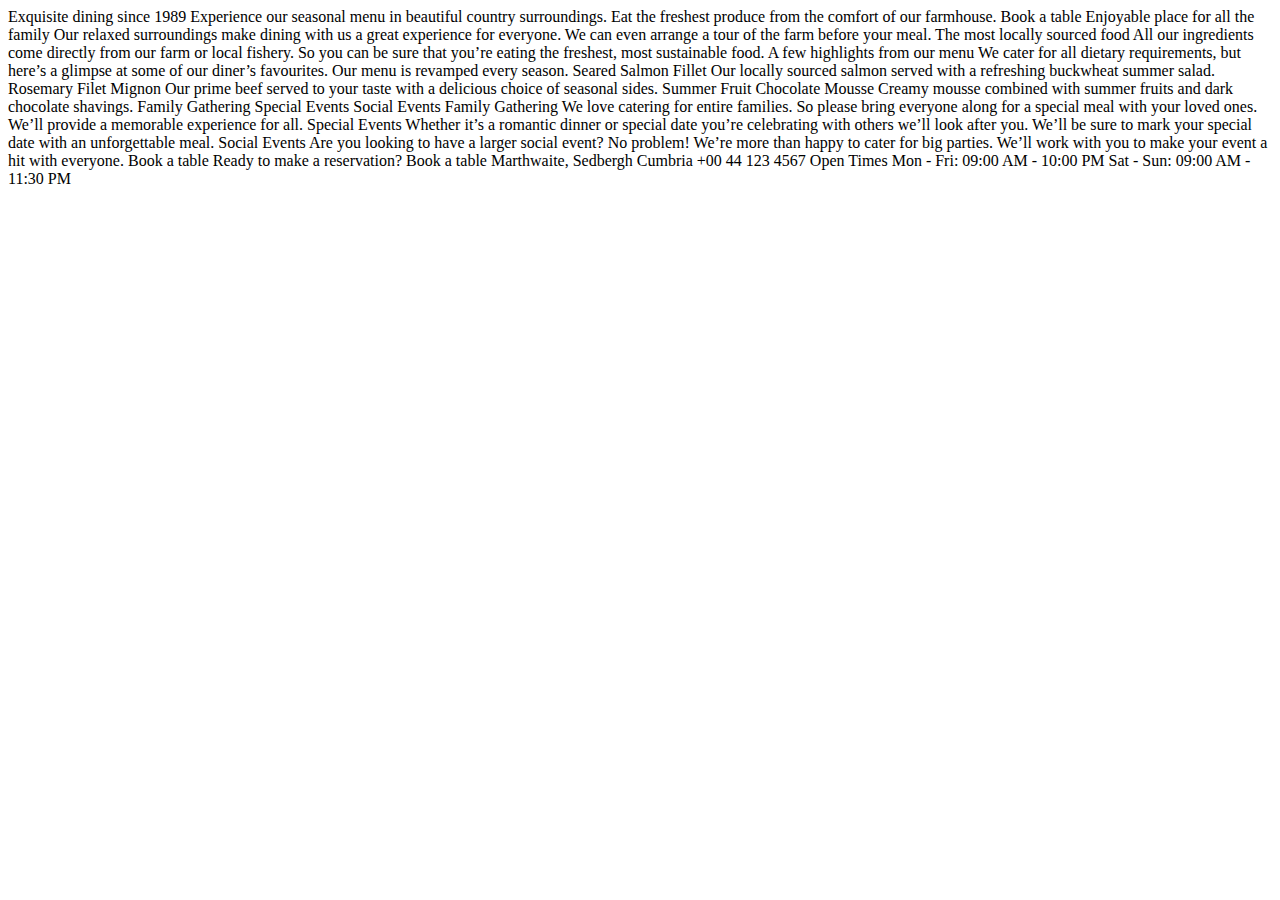
==== starter-code/index.html @ 96e77ed5 "starter commit" ====
<!DOCTYPE html>
<html lang="en">
<head>
  <meta charset="UTF-8">
  <meta name="viewport" content="width=device-width, initial-scale=1.0">

  <link rel="icon" type="image/png" sizes="32x32" href="./images/favicon-32x32.png">
  
  <title>Frontend Mentor | Dine Website Challenge</title>
</head>
<body>

  Exquisite dining since 1989

  Experience our seasonal menu in beautiful country surroundings. Eat the freshest produce from 
  the comfort of our farmhouse.

  Book a table



  Enjoyable place for all the family

  Our relaxed surroundings make dining with us a great experience for everyone. We can even arrange 
  a tour of the farm before your meal.

  The most locally sourced food

  All our ingredients come directly from our farm or local fishery. So you can be sure that you’re 
  eating the freshest, most sustainable food.



  A few highlights from our menu

  We cater for all dietary requirements, but here’s a glimpse at some of our diner’s favourites. 
  Our menu is revamped every season.

  Seared Salmon Fillet
  Our locally sourced salmon served with a refreshing buckwheat summer salad.

  Rosemary Filet Mignon
  Our prime beef served to your taste with a delicious choice of seasonal sides.

  Summer Fruit Chocolate Mousse
  Creamy mousse combined with summer fruits and dark chocolate shavings.



  Family Gathering
  Special Events
  Social Events

  Family Gathering
  We love catering for entire families. So please bring everyone along for a special meal with your 
  loved ones. We’ll provide a memorable experience for all.

  Special Events
  Whether it’s a romantic dinner or special date you’re celebrating with others we’ll look after you. 
  We’ll be sure to mark your special date with an unforgettable meal.

  Social Events
  Are you looking to have a larger social event? No problem! We’re more than happy to cater for big 
  parties. We’ll work with you to make your event a hit with everyone.

  Book a table



  Ready to make a reservation?

  Book a table



  Marthwaite, Sedbergh
  Cumbria
  +00 44 123 4567

  Open Times
  Mon - Fri: 09:00 AM - 10:00 PM
  Sat - Sun: 09:00 AM - 11:30 PM

</body>
</html>
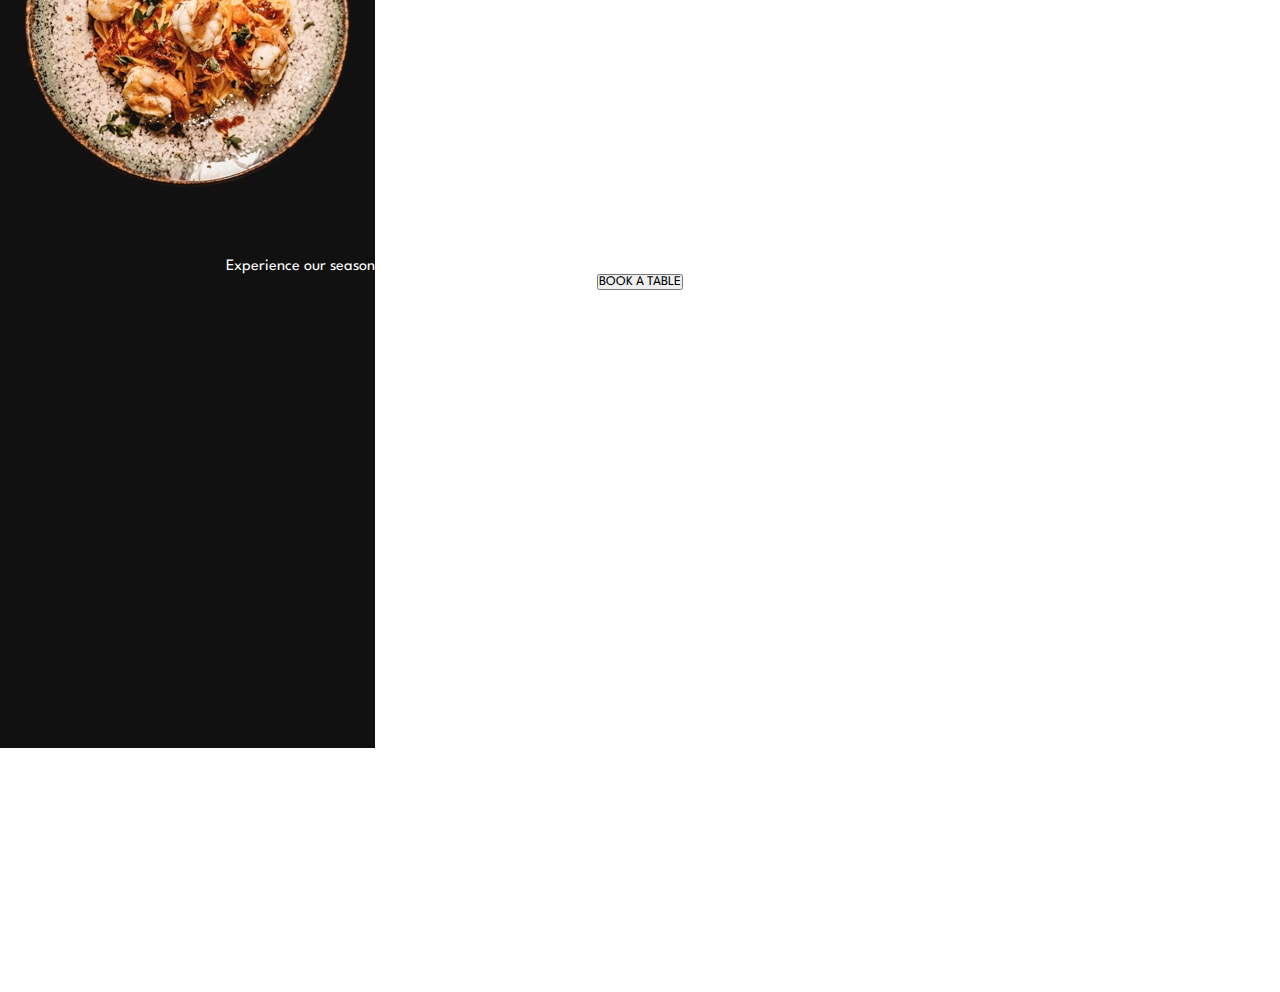
==== commit d6bcc5b9: "Hero section css" ====
--- a/starter-code/index.html
+++ b/starter-code/index.html
@@ -1,18 +1,26 @@
 <!DOCTYPE html>
 <html lang="en">
 <head>
-  <meta charset="UTF-8">
-  <meta name="viewport" content="width=device-width, initial-scale=1.0">
-
-  <link rel="icon" type="image/png" sizes="32x32" href="./images/favicon-32x32.png">
-  
-  <title>Frontend Mentor | Dine Website Challenge</title>
+    <meta charset="UTF-8">
+    <meta name="viewport" content="width=device-width, initial-scale=1.0">
+    <link rel="preconnect" href="https://fonts.googleapis.com">
+    <link rel="preconnect" href="https://fonts.gstatic.com" crossorigin>
+    <link href="https://fonts.googleapis.com/css2?family=League+Spartan:wght@100..900&display=swap" rel="stylesheet">
+    <link rel="icon" type="image/png" sizes="32x32" href="./images/favicon-32x32.png">
+    <link rel="stylesheet" href="scss/style.css">
+    <title>Frontend Mentor | Dine Website Challenge</title>
 </head>
 <body>
+    <section class="hero">
+        <div class="intro">
+            <h1>Dine</h1>
+            <h2>Exquisite dining since 1989</h2>
+            <p>Experience our seasonal menu in beautiful country surroundings. Eat the freshest produce from the comfort of our farmhouse.</p>
+            <button>BOOK A TABLE</button>
+        </div>
+    </section>
 
-  Exquisite dining since 1989
-
-  Experience our seasonal menu in beautiful country surroundings. Eat the freshest produce from 
+  <!--  Experience our seasonal menu in beautiful country surroundings. Eat the freshest produce from 
   the comfort of our farmhouse.
 
   Book a table
@@ -79,7 +87,7 @@
 
   Open Times
   Mon - Fri: 09:00 AM - 10:00 PM
-  Sat - Sun: 09:00 AM - 11:30 PM
+  Sat - Sun: 09:00 AM - 11:30 PM -->
 
 </body>
 </html>--- a/starter-code/scss/style.css
+++ b/starter-code/scss/style.css
@@ -0,0 +1,23 @@
+@import url("https://fonts.googleapis.com/css2?family=League+Spartan:wght@100..900&display=swap");
+* {
+  box-sizing: border-box;
+  margin: 0;
+  padding: 0;
+  font-family: "League Spartan", sans-serif;
+}
+
+.hero {
+  background-image: url(../assets/images/homepage/hero-bg-mobile.jpg);
+  width: 100%;
+  height: 62rem;
+  background-repeat: no-repeat;
+}
+.hero .intro {
+  display: flex;
+  flex-direction: column;
+  align-items: center;
+  justify-content: center;
+  text-align: center;
+  color: #ffffff;
+  padding-top: 13rem;
+}/*# sourceMappingURL=style.css.map */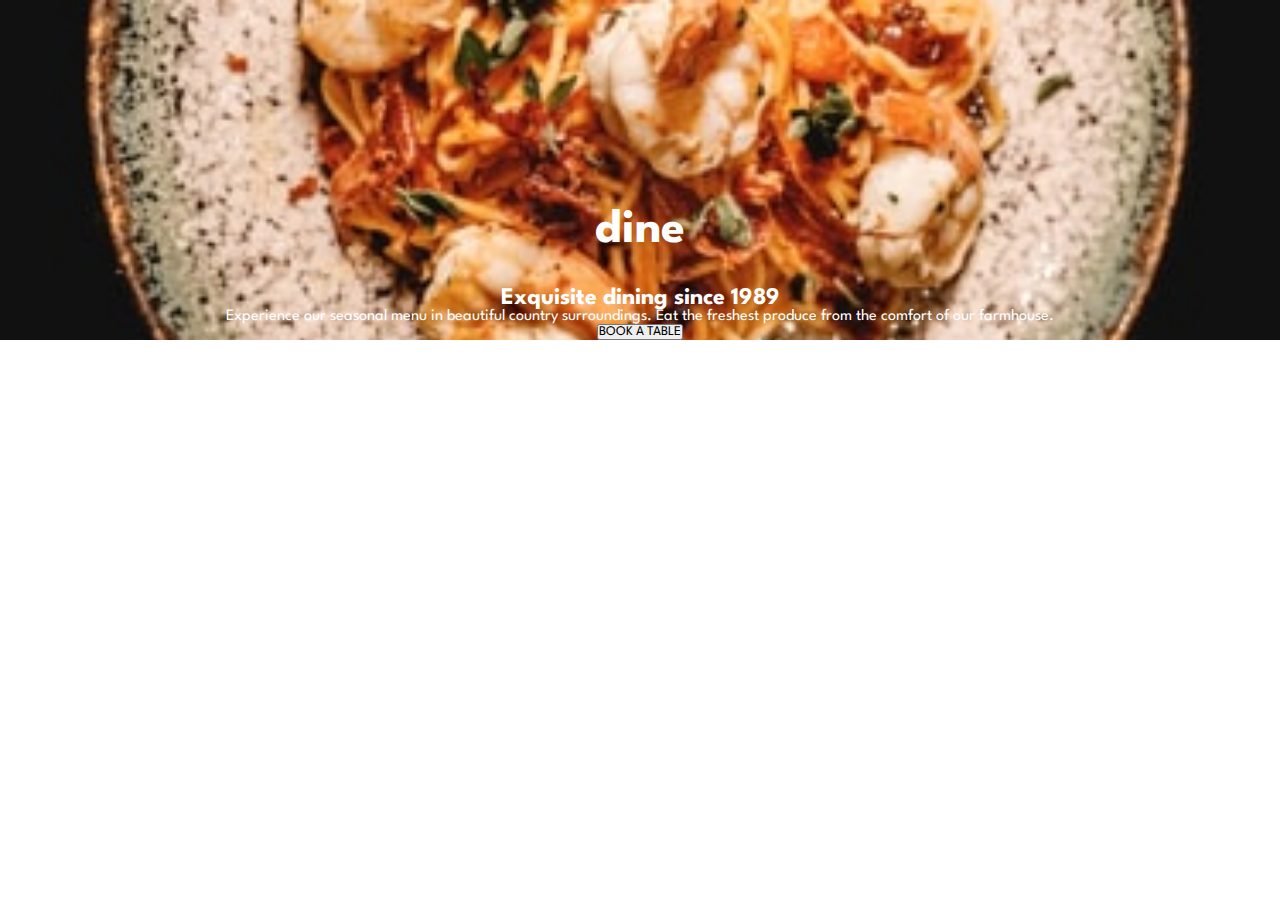
==== commit 1690eac4: "added maquette and started hero section" ====
--- a/starter-code/index.html
+++ b/starter-code/index.html
@@ -13,7 +13,7 @@
 <body>
     <section class="hero">
         <div class="intro">
-            <h1>Dine</h1>
+            <h1>dine</h1>
             <h2>Exquisite dining since 1989</h2>
             <p>Experience our seasonal menu in beautiful country surroundings. Eat the freshest produce from the comfort of our farmhouse.</p>
             <button>BOOK A TABLE</button>
--- a/starter-code/scss/style.css
+++ b/starter-code/scss/style.css
@@ -9,8 +9,9 @@
 .hero {
   background-image: url(../assets/images/homepage/hero-bg-mobile.jpg);
   width: 100%;
-  height: 62rem;
+  height: auto;
   background-repeat: no-repeat;
+  background-size: cover;
 }
 .hero .intro {
   display: flex;
@@ -20,4 +21,8 @@
   text-align: center;
   color: #ffffff;
   padding-top: 13rem;
+}
+.hero .intro h1 {
+  font-size: 3rem;
+  margin-bottom: 2.1rem;
 }/*# sourceMappingURL=style.css.map */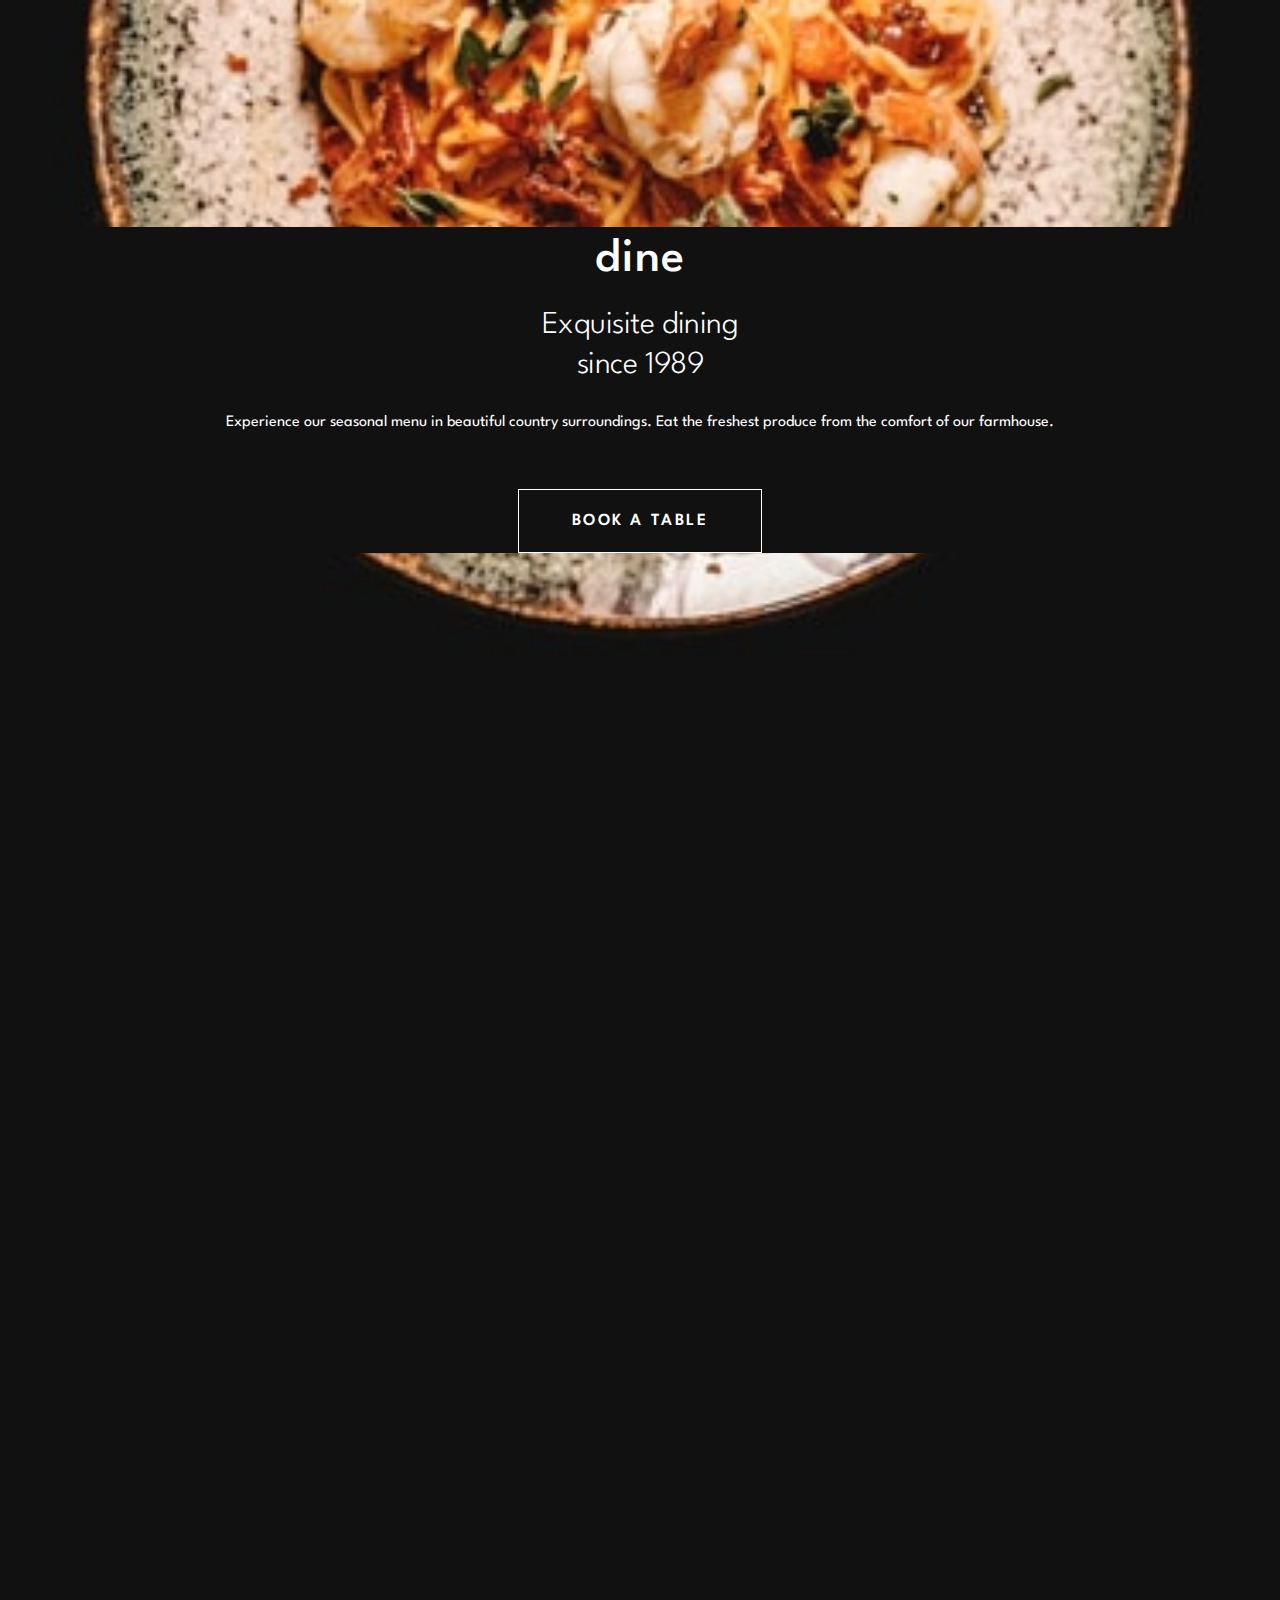
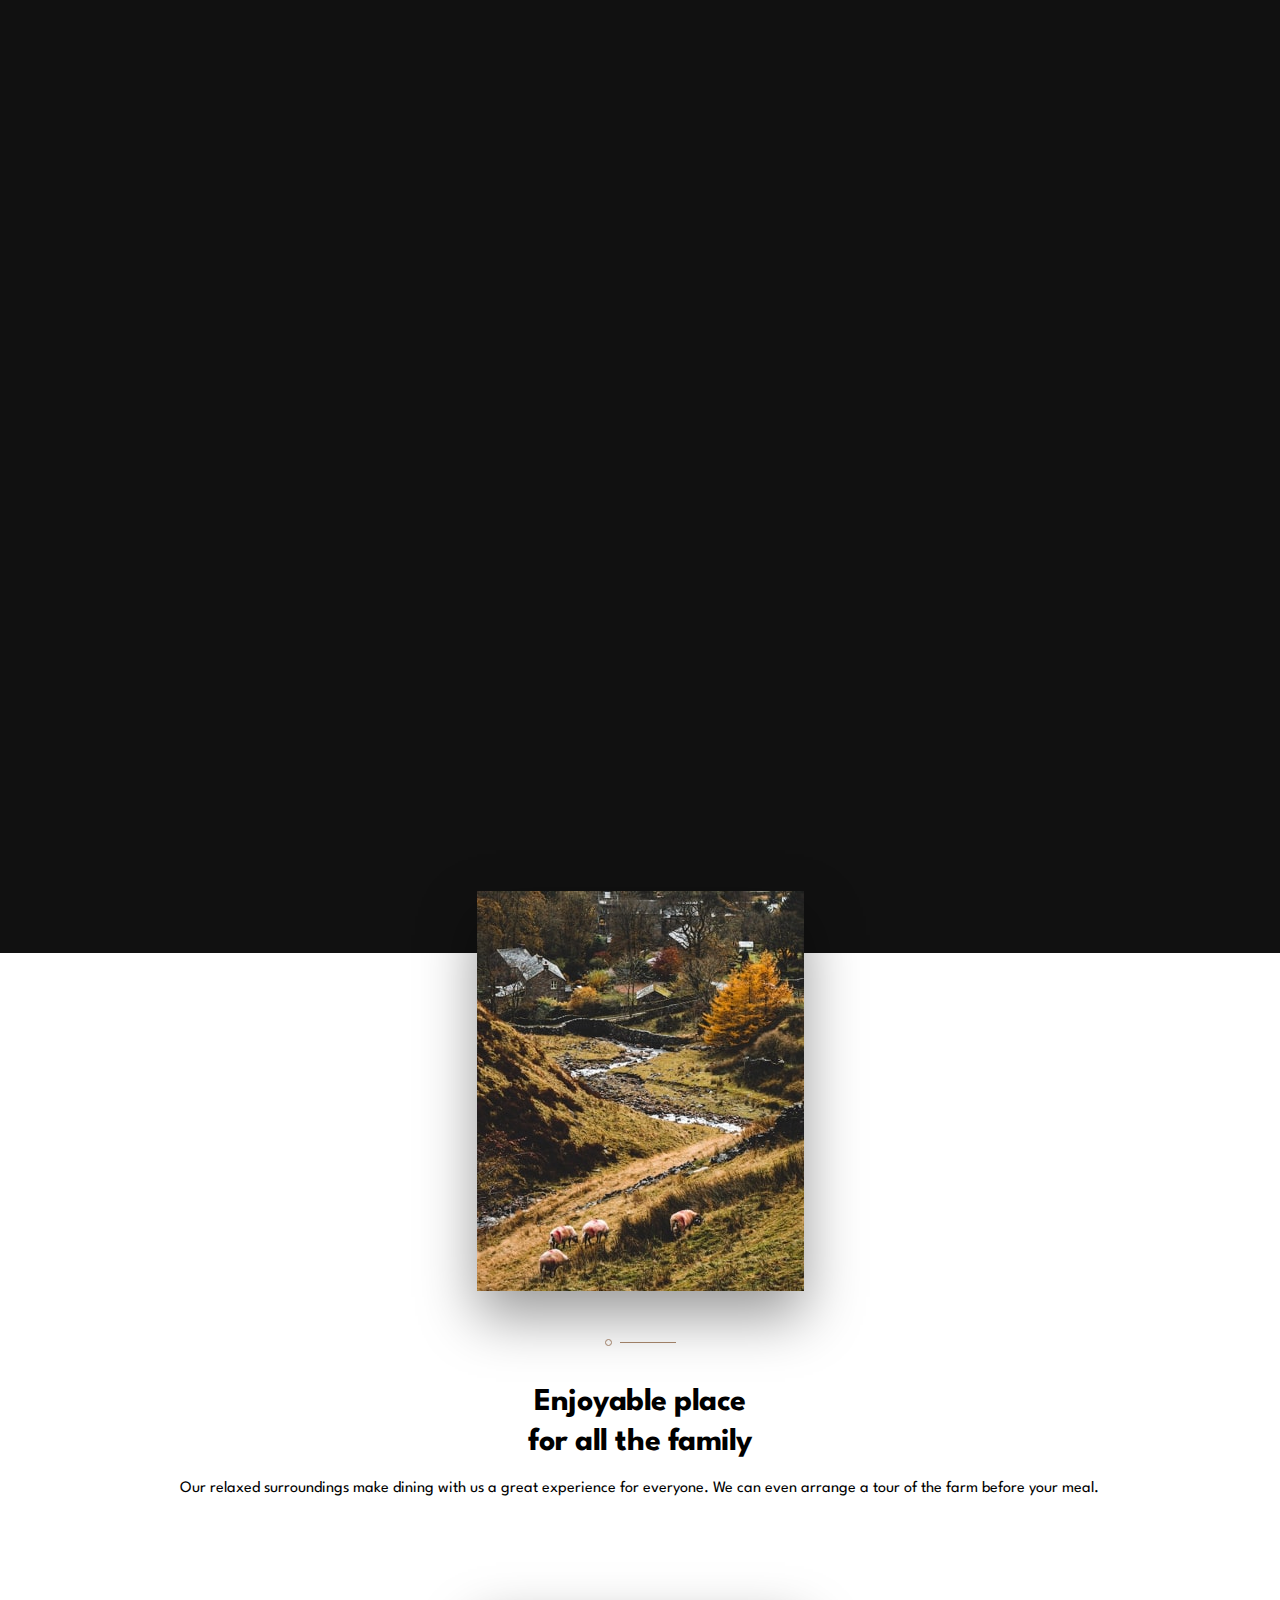
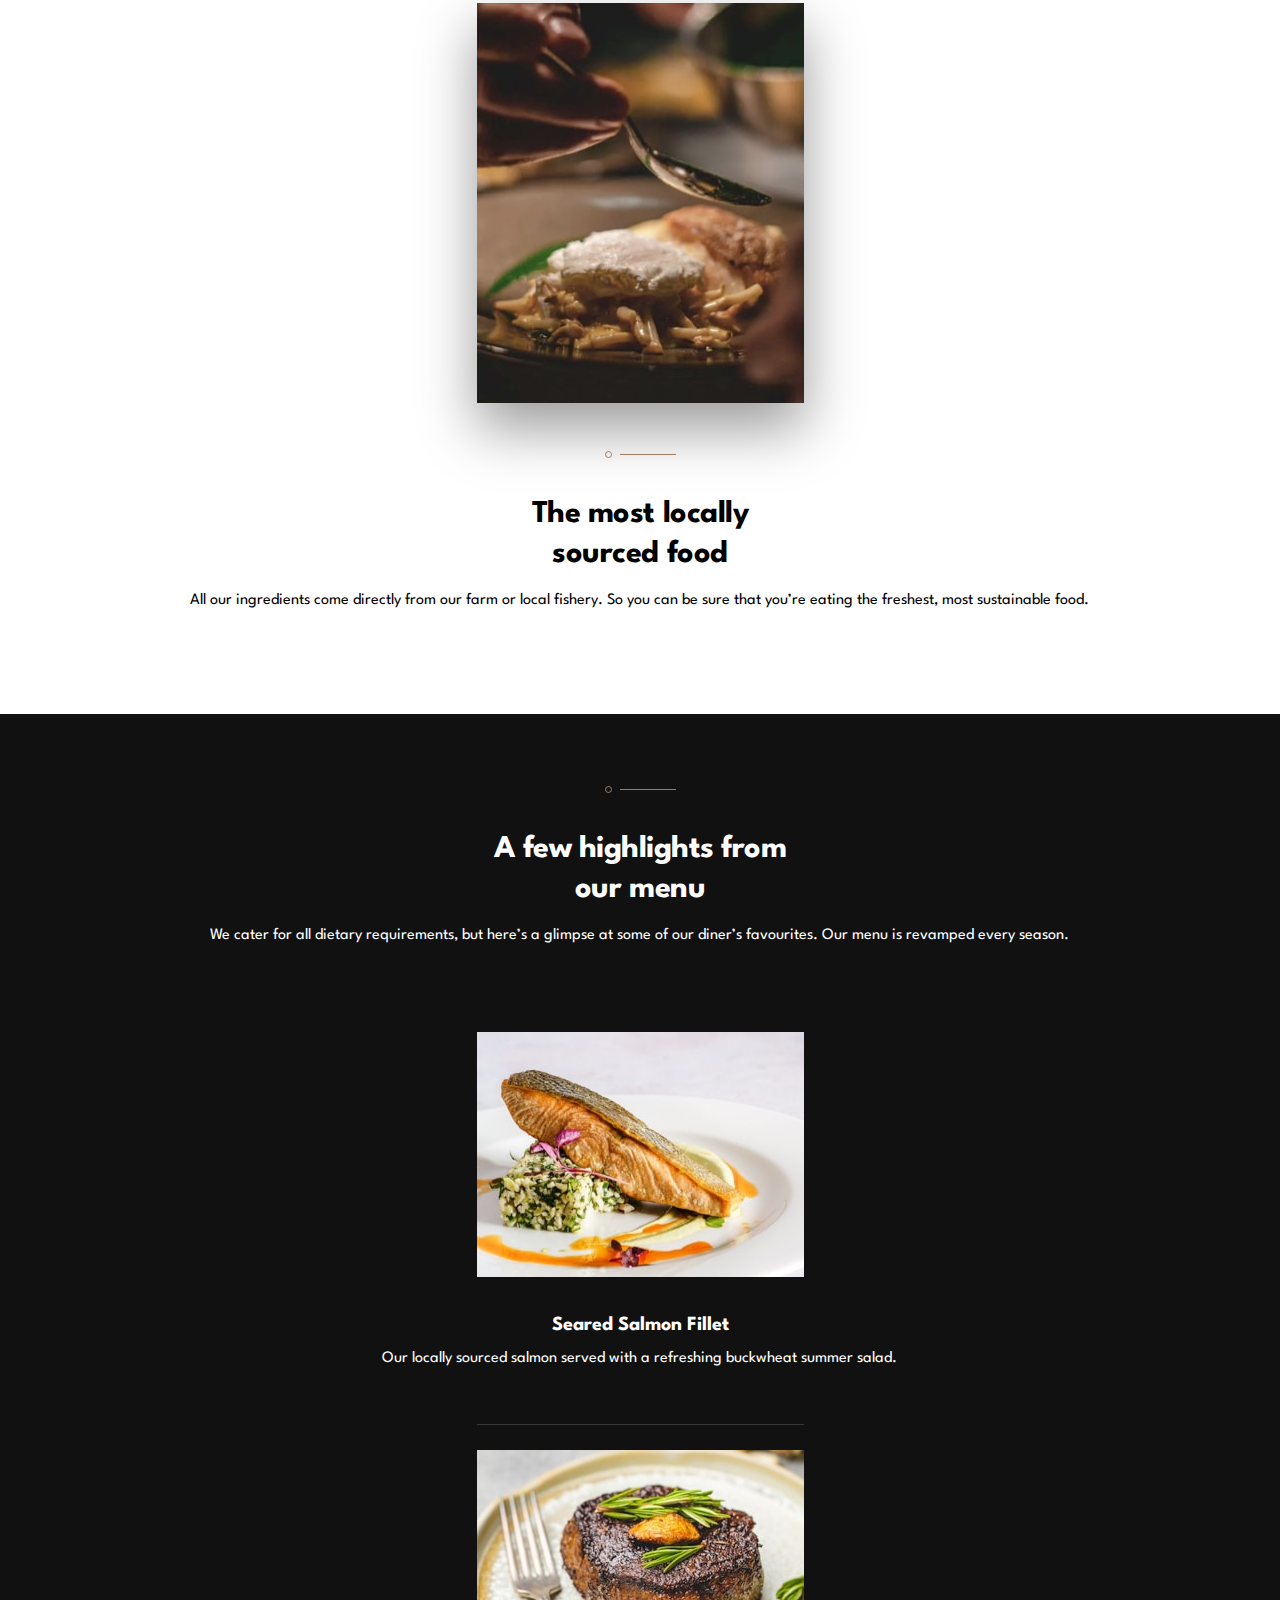
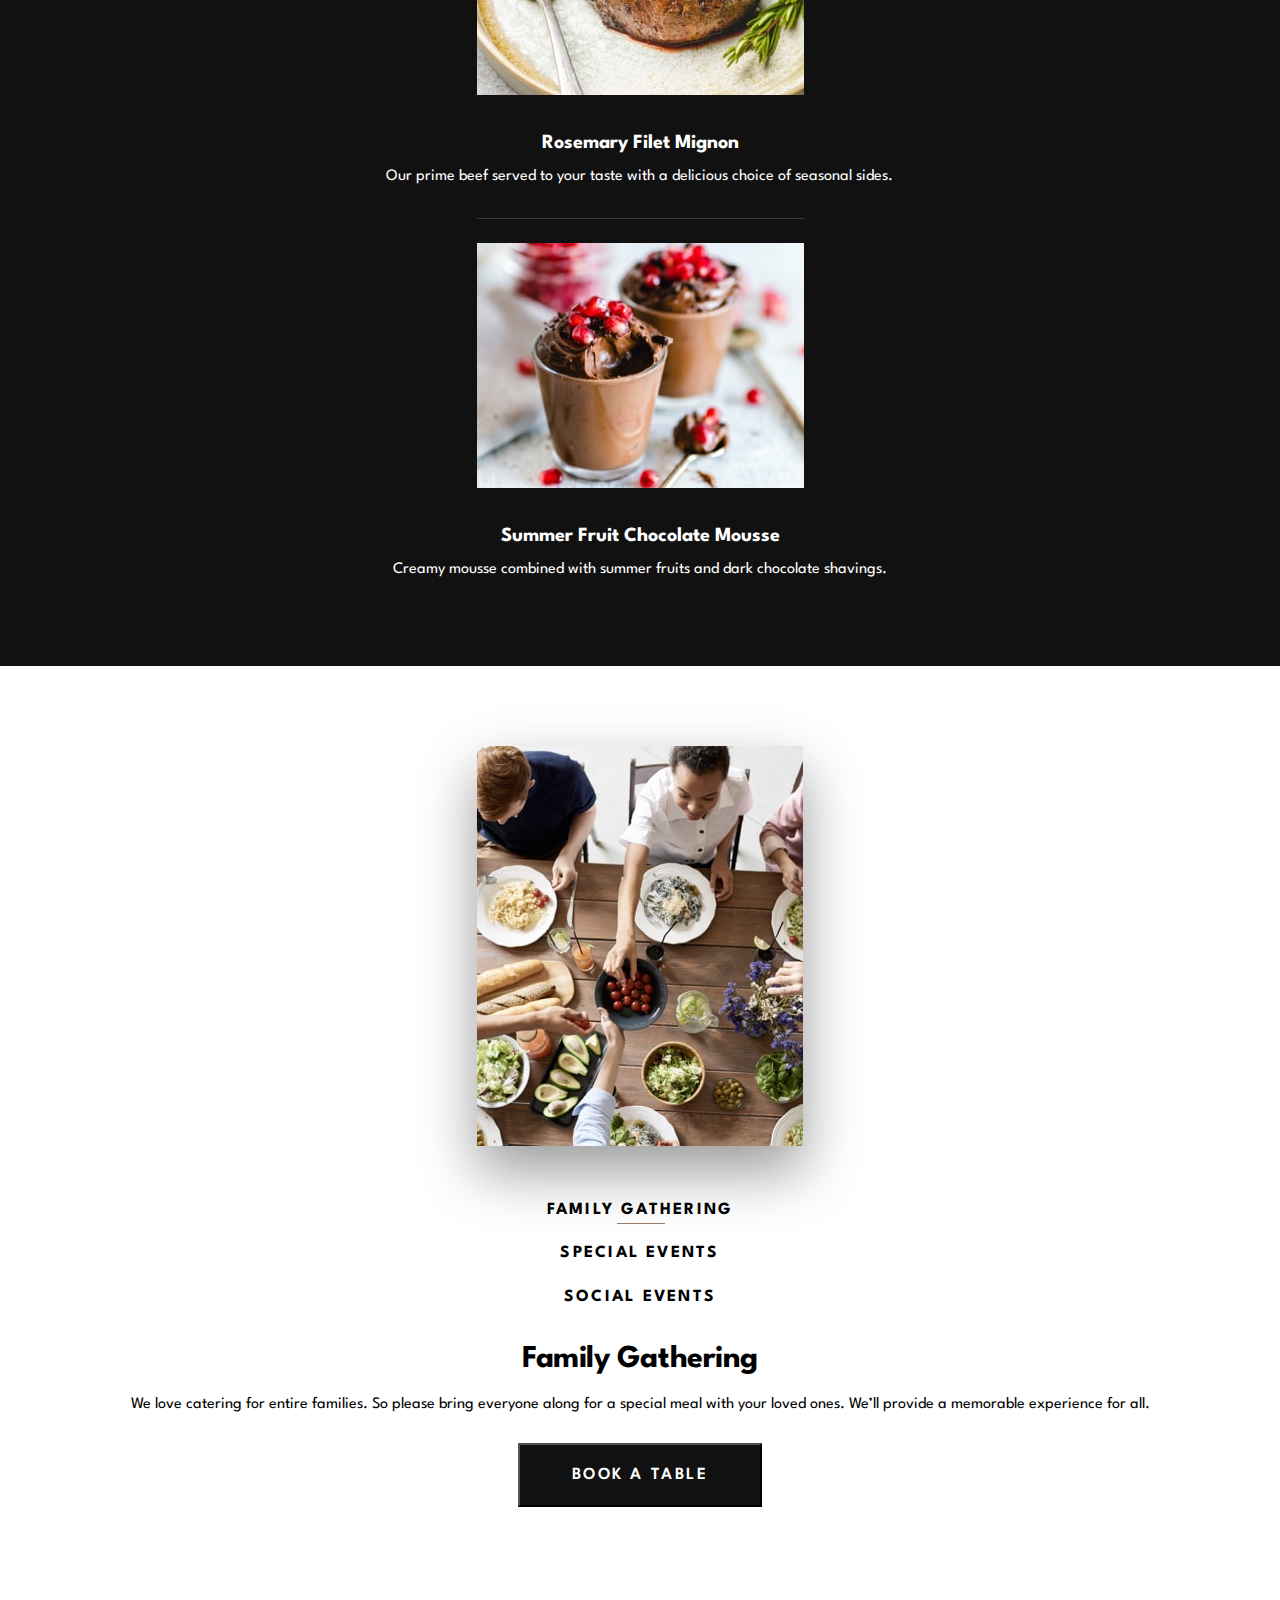
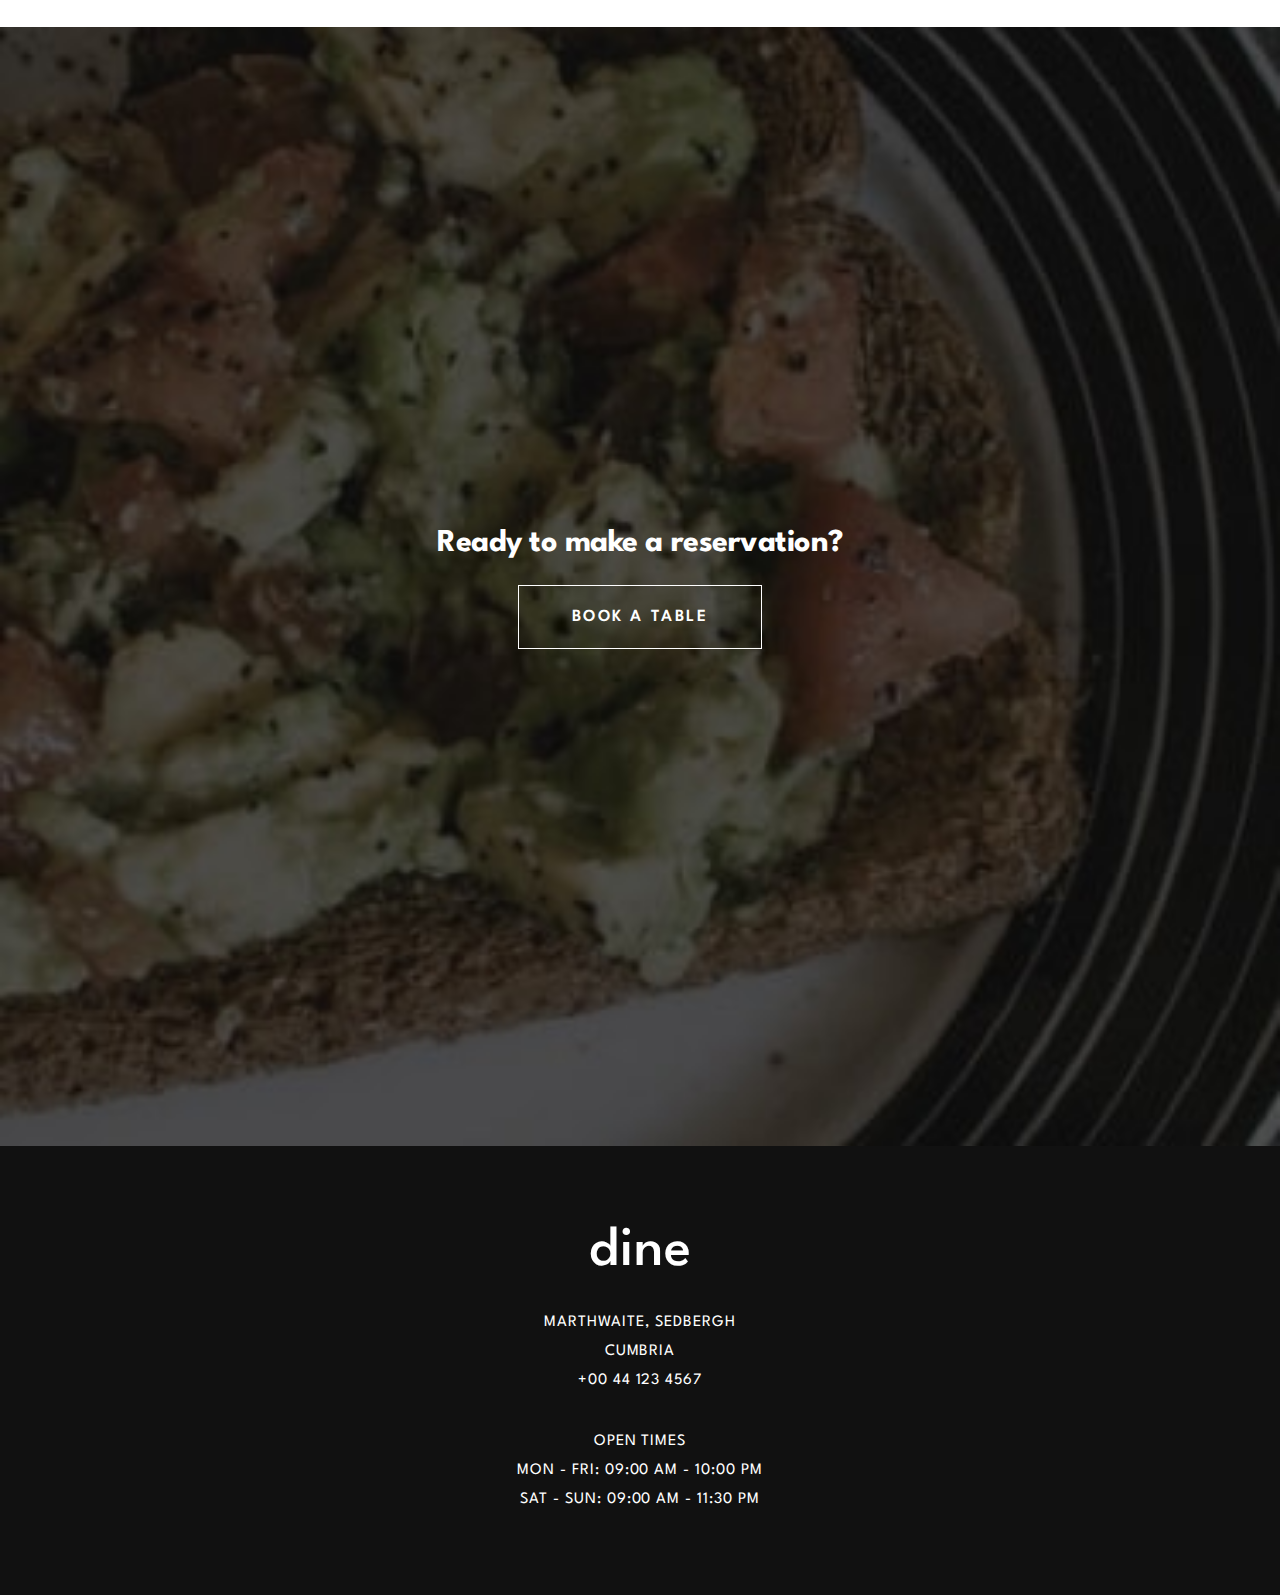
==== commit 86fbfe45: "Booking form css and complete homepage" ====
--- a/starter-code/index.html
+++ b/starter-code/index.html
@@ -14,80 +14,73 @@
     <section class="hero">
         <div class="intro">
             <h1>dine</h1>
-            <h2>Exquisite dining since 1989</h2>
+            <h2>Exquisite dining<br>since 1989</h2>
             <p>Experience our seasonal menu in beautiful country surroundings. Eat the freshest produce from the comfort of our farmhouse.</p>
-            <button>BOOK A TABLE</button>
+            <a href="booking.html"><button>BOOK A TABLE</button></a>
         </div>
     </section>
 
-  <!--  Experience our seasonal menu in beautiful country surroundings. Eat the freshest produce from 
-  the comfort of our farmhouse.
+    <section class="bloc_1 description">
+        <img src="assets/images/homepage/enjoyable-place-mobile.jpg" alt="">
+        <img src="assets/images/patterns/pattern-divide.svg" alt="">
+        <h2>Enjoyable place<br>for all the family</h2>
+        <p>Our relaxed surroundings make dining with us a great experience for everyone. We can even arrange a tour of the farm before your meal.</p>
+    </section>
 
-  Book a table
+    <section class="bloc_2 description">
+        <img src="assets/images/homepage/locally-sourced-mobile.jpg" alt="">
+        <img src="assets/images/patterns/pattern-divide.svg" alt="">
+        <h2>The most locally<br>sourced food</h2>
+        <p>All our ingredients come directly from our farm or local fishery. So you can be sure that you’re eating the freshest, most sustainable food.</p>
+    </section>
 
+    <section class="highlights">
+        <div class="text salmon">
+            <img src="assets/images/patterns/pattern-divide.svg" alt="" class="divider">
+            <h2>A few highlights from<br>our menu</h2>
+            <p>We cater for all dietary requirements, but here’s a glimpse at some of our diner’s favourites. Our menu is revamped every season.</p>
+            <img src="assets/images/homepage/salmon-mobile.jpg" alt="">
+            <h3>Seared Salmon Fillet</h3>
+            <p>Our locally sourced salmon served with a refreshing buckwheat summer salad.</p>
+        </div>
+        <div class="text filet">
+            <img src="assets/images/homepage/beef-mobile.jpg" alt="">
+            <h3>Rosemary Filet Mignon</h3>
+            <p>Our prime beef served to your taste with a delicious choice of seasonal sides.</p>
+        </div>
+        <div class="text mousse">
+            <img src="assets/images/homepage/chocolate-mobile.jpg" alt="">
+            <h3>Summer Fruit Chocolate Mousse</h3>
+            <p>Creamy mousse combined with summer fruits and dark chocolate shavings.</p>
+        </div>
+    </section>
 
+    <section class="events">
+            <img src="assets/images/homepage/family-gathering-mobile.jpg" alt="" class="divider">
+            <h4>Family Gathering</h4>
+            <h4>Special Events</h4>
+            <h4>Social Events</h4>
+            <h2>Family Gathering</h2>
+            <p>We love catering for entire families. So please bring everyone along for a special meal with your loved ones. We’ll provide a memorable experience for all.</p>
+            <a href="booking.html"><button>BOOK A TABLE</button></a>
+    </section>
 
-  Enjoyable place for all the family
+    <section class="book">
+            <h2>Ready to make a reservation?</h2> 
+            <a href="booking.html"><button>BOOK A TABLE</button></a>
+    </section>
 
-  Our relaxed surroundings make dining with us a great experience for everyone. We can even arrange 
-  a tour of the farm before your meal.
-
-  The most locally sourced food
-
-  All our ingredients come directly from our farm or local fishery. So you can be sure that you’re 
-  eating the freshest, most sustainable food.
-
-
-
-  A few highlights from our menu
-
-  We cater for all dietary requirements, but here’s a glimpse at some of our diner’s favourites. 
-  Our menu is revamped every season.
-
-  Seared Salmon Fillet
-  Our locally sourced salmon served with a refreshing buckwheat summer salad.
-
-  Rosemary Filet Mignon
-  Our prime beef served to your taste with a delicious choice of seasonal sides.
-
-  Summer Fruit Chocolate Mousse
-  Creamy mousse combined with summer fruits and dark chocolate shavings.
-
-
-
-  Family Gathering
-  Special Events
-  Social Events
-
-  Family Gathering
-  We love catering for entire families. So please bring everyone along for a special meal with your 
-  loved ones. We’ll provide a memorable experience for all.
-
-  Special Events
-  Whether it’s a romantic dinner or special date you’re celebrating with others we’ll look after you. 
-  We’ll be sure to mark your special date with an unforgettable meal.
-
-  Social Events
-  Are you looking to have a larger social event? No problem! We’re more than happy to cater for big 
-  parties. We’ll work with you to make your event a hit with everyone.
-
-  Book a table
-
-
-
-  Ready to make a reservation?
-
-  Book a table
-
-
-
-  Marthwaite, Sedbergh
-  Cumbria
-  +00 44 123 4567
-
-  Open Times
-  Mon - Fri: 09:00 AM - 10:00 PM
-  Sat - Sun: 09:00 AM - 11:30 PM -->
-
+    <section class="detail">
+        <h1>dine</h1>
+        <div class="contact">
+            <p class="address">Marthwaite, Sedbergh Cumbria</p>
+            <p class="time">+00 44 123 4567</p>
+        </div>
+        <div class="opening_hours">
+            <p>OPEN TIMES</p>
+            <p class="week">Mon - Fri: 09:00 AM - 10:00 PM</p>
+            <p class="weekend">Sat - Sun: 09:00 AM - 11:30 PM</p>            
+        </div>
+    </section>
 </body>
 </html>--- a/starter-code/scss/style.css
+++ b/starter-code/scss/style.css
@@ -5,13 +5,59 @@
   padding: 0;
   font-family: "League Spartan", sans-serif;
 }
+* h2 {
+  font-size: 2rem;
+  letter-spacing: -0.03rem;
+  font-weight: 300;
+  line-height: 2.5rem;
+}
+* p {
+  font-size: 1rem;
+  font-weight: 400;
+  letter-spacing: 0;
+  line-height: 1.63rem;
+}
+
+.detail {
+  display: flex;
+  flex-direction: column;
+  align-items: center;
+  justify-content: center;
+  background-color: #111111;
+  color: #ffffff;
+  text-align: center;
+  padding: 5rem 0;
+}
+.detail h1 {
+  font-size: 3.5rem;
+  font-weight: 500;
+  letter-spacing: 0.0625rem;
+}
+.detail p {
+  line-height: 1.81rem;
+  letter-spacing: 0.06rem;
+  text-transform: uppercase;
+}
+.detail .contact {
+  display: flex;
+  justify-content: center;
+  align-items: center;
+  flex-direction: column;
+  text-align: center;
+  padding: 2rem 0;
+}
+.detail .contact p {
+  width: 80%;
+}
 
 .hero {
   background-image: url(../assets/images/homepage/hero-bg-mobile.jpg);
   width: 100%;
+  aspect-ratio: 375/748;
   height: auto;
   background-repeat: no-repeat;
   background-size: cover;
+  padding-top: 14.2rem;
 }
 .hero .intro {
   display: flex;
@@ -20,9 +66,324 @@
   justify-content: center;
   text-align: center;
   color: #ffffff;
-  padding-top: 13rem;
+  background-color: #111111;
+  padding-top: 0.6rem;
+  row-gap: 1.5rem;
 }
 .hero .intro h1 {
   font-size: 3rem;
-  margin-bottom: 2.1rem;
+  font-weight: 500;
+  letter-spacing: 0.0625rem;
+}
+.hero .intro p {
+  width: 85%;
+}
+.hero .intro button {
+  border: 1px solid #ffffff;
+  width: 15.31rem;
+  height: 4rem;
+  color: #ffffff;
+  background-color: #111111;
+  margin-top: 1.8rem;
+  font-size: 1.06rem;
+  letter-spacing: 0.16rem;
+  font-weight: 600;
+}
+
+.description {
+  display: flex;
+  flex-direction: column;
+  align-items: center;
+  justify-content: center;
+  text-align: center;
+}
+.description h2 {
+  font-weight: 700;
+  margin: 2.3rem 0 0.8rem;
+}
+.description p {
+  width: 88%;
+}
+.description img:first-of-type {
+  margin-bottom: 3rem;
+  box-shadow: 0 25px 54px rgba(0, 0, 0, 0.4);
+}
+
+.bloc_1 {
+  transform: translate(0px, -62px);
+}
+
+.bloc_2 {
+  margin: 2.45rem 0 6.25rem;
+}
+
+.highlights .text {
+  display: flex;
+  flex-direction: column;
+  align-items: center;
+  justify-content: center;
+  text-align: center;
+  color: #ffffff;
+  background-color: #111111;
+  padding-top: 0.6rem;
+}
+.highlights .text .divider {
+  padding: 3.94rem 0 0.65rem;
+}
+.highlights .text h2 {
+  font-weight: 700;
+  margin: 1.65rem 0 0.8rem;
+}
+.highlights .text h3 {
+  font-weight: 700;
+  font-size: 20px;
+  padding-bottom: 0.75rem;
+}
+.highlights .text p {
+  width: 88%;
+  padding-bottom: 5.2rem;
+}
+.highlights .text img {
+  padding-bottom: 2.4rem;
+}
+.highlights .filet img,
+.highlights .mousse img {
+  padding-top: 1.55rem;
+  border-top: 1px solid rgba(151, 151, 151, 0.2901960784);
+}
+.highlights .filet p,
+.highlights .mousse p {
+  width: 68.5%;
+}
+.highlights .salmon p:last-child {
+  padding-bottom: 2.7rem;
+}
+.highlights .filet p {
+  padding-bottom: 1.15rem;
+}
+
+.events {
+  display: flex;
+  flex-direction: column;
+  align-items: center;
+  justify-content: center;
+  text-align: center;
+  margin-top: 5rem;
+}
+.events h2 {
+  font-weight: 700;
+  margin-bottom: 0.8rem;
+  margin-top: 2.3rem;
+  margin: 0.5rem 0 0.8rem;
+}
+.events h4 {
+  font-size: 17px;
+  font-weight: 700;
+  text-transform: uppercase;
+  margin-bottom: 1.7rem;
+  letter-spacing: 0.14rem;
+}
+.events h4:first-of-type {
+  position: relative;
+}
+.events h4:first-of-type:after {
+  content: "";
+  position: absolute;
+  width: 3rem;
+  height: 1px;
+  background-color: #9E7F66;
+  left: 70px;
+  bottom: -6px;
+}
+.events p {
+  width: 90%;
+}
+.events img {
+  margin-bottom: 3.5em;
+  box-shadow: 0 25px 54px rgba(0, 0, 0, 0.4);
+}
+.events button {
+  width: 15.31rem;
+  height: 4rem;
+  color: #ffffff;
+  background-color: #111111;
+  margin-top: 1.5rem;
+  font-size: 1.06rem;
+  letter-spacing: 0.16rem;
+  font-weight: 600;
+}
+
+.book {
+  background-image: url(../assets/images/homepage/ready-bg-mobile.jpg);
+  width: 100%;
+  aspect-ratio: 375/328;
+  height: auto;
+  background-repeat: no-repeat;
+  background-size: cover;
+  text-align: center;
+  display: flex;
+  flex-direction: column;
+  align-items: center;
+  justify-content: center;
+  text-align: center;
+  color: #ffffff;
+  background-color: #111111;
+  margin-top: 7.5rem;
+}
+.book h2 {
+  font-weight: 700;
+}
+.book p {
+  width: 85%;
+}
+.book button {
+  border: 1px solid #ffffff;
+  width: 15.31rem;
+  height: 4rem;
+  color: #ffffff;
+  background-color: transparent;
+  margin-top: 1.3rem;
+  font-size: 1.06rem;
+  letter-spacing: 0.16rem;
+  font-weight: 600;
+}
+
+.booking {
+  background-image: url(../assets/images/booking/hero-bg-mobile.jpg);
+  width: 100%;
+  aspect-ratio: 5/8;
+  height: auto;
+  background-repeat: no-repeat;
+  background-size: cover;
+  text-align: center;
+  display: flex;
+  flex-direction: column;
+  align-items: center;
+  justify-content: flex-start;
+  text-align: center;
+  color: #ffffff;
+  background-color: #111111;
+  padding-top: 3.2rem;
+}
+.booking h1 {
+  font-size: 3rem;
+  font-weight: 500;
+  letter-spacing: 0.0625rem;
+  padding-bottom: 2.1rem;
+}
+.booking p {
+  width: 90%;
+  padding: 0.78rem 0;
+}
+.booking button {
+  border: 1px solid #ffffff;
+  width: 15.31rem;
+  height: 4rem;
+  color: #ffffff;
+  background-color: transparent;
+  margin-top: 0.2rem;
+  font-size: 1.06rem;
+  letter-spacing: 0.16rem;
+  font-weight: 600;
+}
+
+.form {
+  display: flex;
+  flex-direction: column;
+  align-items: center;
+  justify-content: center;
+  text-align: center;
+  transform: translate(0px, -62px);
+}
+.form form {
+  width: 81%;
+  margin: 0 auto;
+  padding: 0.9rem 1.7rem;
+  text-align: left;
+  background-color: #ffffff;
+  transform: translate(0px, -62px);
+  box-shadow: 0 25px 54px rgba(0, 0, 0, 0.4);
+}
+.form form div.elem-group {
+  margin: 20px 0;
+}
+.form form div.elem-group label {
+  display: block;
+  padding-bottom: 10px;
+  font-size: 1.25em;
+}
+.form form div.elem-group input {
+  border: 0;
+  border-bottom: 1px solid #111111;
+  box-sizing: border-box;
+  font-size: 20px;
+  color: #111111;
+  font-family: "League Spartan", sans-serif;
+  background-color: white;
+  width: 100%;
+  padding: 10px;
+}
+.form form div.elem-group input:not(:-moz-placeholder-shown) {
+  background-color: white;
+}
+.form form div.elem-group input:not(:placeholder-shown) {
+  background-color: white;
+}
+.form form div.elem-group .date {
+  display: flex;
+  -moz-column-gap: 1rem;
+       column-gap: 1rem;
+}
+.form form div.elem-group .time {
+  display: flex;
+  -moz-column-gap: 1rem;
+       column-gap: 1rem;
+}
+.form form div.elem-group .time select {
+  padding: 8px 16px;
+  font-family: "League Spartan", sans-serif;
+  font-size: 20px;
+  border: none;
+  border-bottom: 1px solid #111111;
+  cursor: pointer;
+}
+.form form div.elem-group.person {
+  text-align: center;
+  display: flex;
+  flex-direction: row;
+  align-items: center;
+  border-bottom: 1px solid #111111;
+  /* Style the buttons */
+}
+.form form div.elem-group.person input {
+  text-align: center;
+  width: 100%;
+  border-bottom: none;
+  padding: 0;
+}
+.form form div.elem-group.person input :not(:-moz-placeholder-shown) {
+  background-color: white;
+}
+.form form div.elem-group.person input :not(:placeholder-shown) {
+  background-color: white;
+}
+.form form div.elem-group.person button {
+  align-items: center;
+  display: flex;
+  justify-content: center;
+  cursor: pointer; /* Set cursor to pointer */
+  background-color: #ffffff;
+  color: #242b37;
+  border: none;
+  margin: 0;
+}
+.form form button {
+  width: 15.31rem;
+  height: 4rem;
+  color: #ffffff;
+  background-color: #111111;
+  margin-top: 1.5rem;
+  font-size: 1.06rem;
+  letter-spacing: 0.16rem;
+  font-weight: 600;
 }/*# sourceMappingURL=style.css.map */